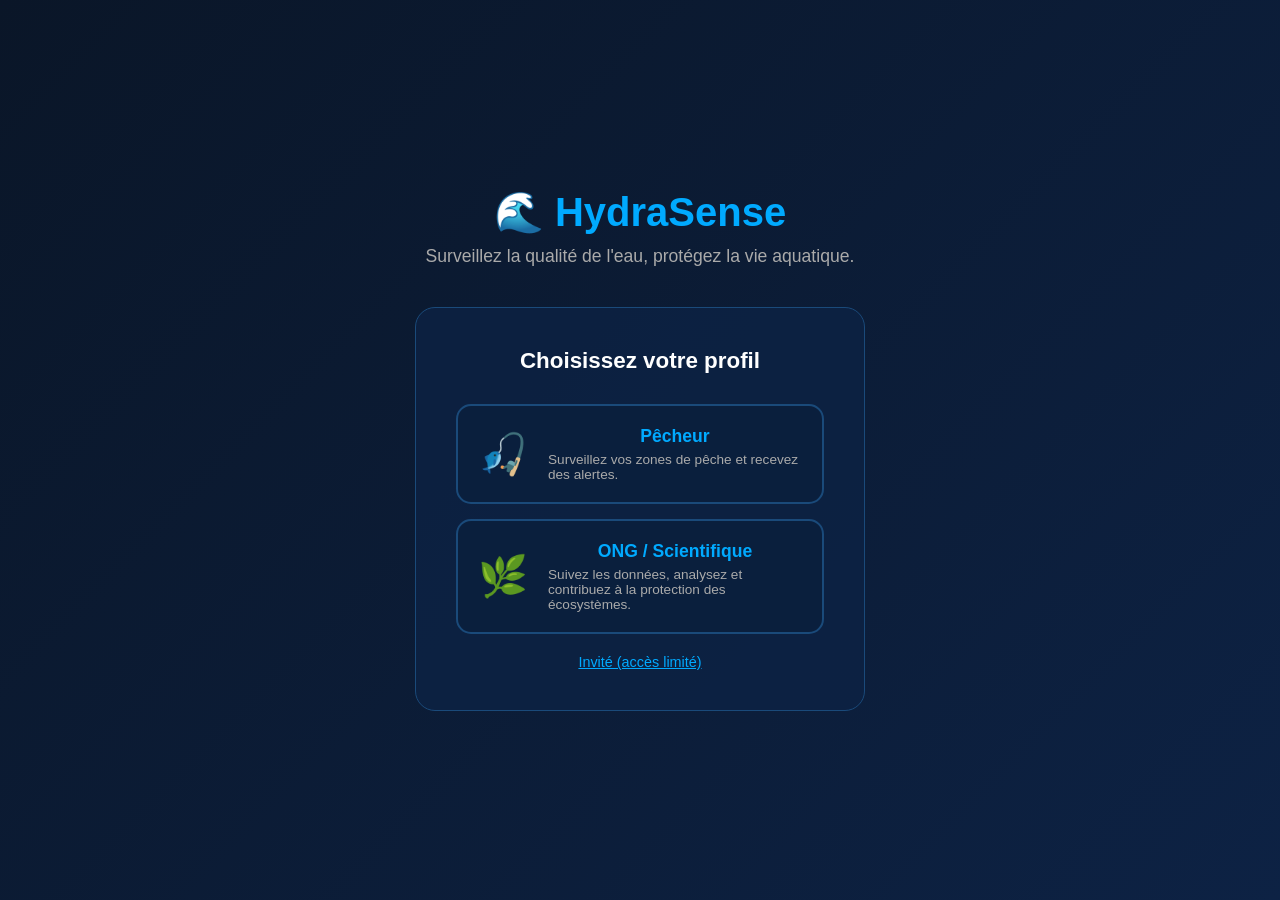
==== templates/index.html @ b80b6173 "Prototype fonctionnel - interfaces Pêcheur/ONG + simulateur ESP32" ====
<!DOCTYPE html>
<html lang="fr">
<head>
    <meta charset="UTF-8">
    <meta name="viewport" content="width=device-width, initial-scale=1.0">
    <title>HydraSense</title>
    <link rel="stylesheet" href="/static/css/style.css">
</head>
<body>

    <div id="page-profil">
        <div class="logo-header">
            <h1>🌊 HydraSense</h1>
            <p>Surveillez la qualité de l'eau, protégez la vie aquatique.</p>
        </div>

        <div class="choix-container">
            <h2>Choisissez votre profil</h2>

            <a href="/pecheur" class="profil-card">
                <span class="profil-icon">🎣</span>
                <div>
                    <h3>Pêcheur</h3>
                    <p>Surveillez vos zones de pêche et recevez des alertes.</p>
                </div>
            </a>

            <a href="/ong" class="profil-card">
                <span class="profil-icon">🌿</span>
                <div>
                    <h3>ONG / Scientifique</h3>
                    <p>Suivez les données, analysez et contribuez à la protection des écosystèmes.</p>
                </div>
            </a>

            <a href="/pecheur" class="invite">Invité (accès limité)</a>
        </div>
    </div>

    <script src="/static/js/script.js"></script>
</body>
</html>
---- static/css/style.css ----
* {
    margin: 0;
    padding: 0;
    box-sizing: border-box;
    font-family: 'Arial', sans-serif;
}

body {
    background: linear-gradient(135deg, #0a1628, #0d2244);
    color: white;
    min-height: 100vh;
}

/* PAGE PROFIL */
#page-profil {
    display: flex;
    flex-direction: column;
    align-items: center;
    justify-content: center;
    min-height: 100vh;
    padding: 20px;
}

.logo-header {
    text-align: center;
    margin-bottom: 40px;
}

.logo-header h1 {
    font-size: 2.5em;
    color: #00aaff;
    margin-bottom: 10px;
}

.logo-header p {
    color: #aaaaaa;
    font-size: 1.1em;
}

.choix-container {
    background-color: rgba(13, 34, 68, 0.8);
    border-radius: 20px;
    padding: 40px;
    width: 100%;
    max-width: 450px;
    text-align: center;
    border: 1px solid #1a4a7a;
}

.choix-container h2 {
    font-size: 1.4em;
    margin-bottom: 30px;
    color: white;
}

.profil-card {
    display: flex;
    align-items: center;
    gap: 20px;
    background-color: #0a1f3d;
    border: 2px solid #1a4a7a;
    border-radius: 15px;
    padding: 20px;
    margin-bottom: 15px;
    cursor: pointer;
    text-decoration: none;
    color: white;
    transition: all 0.3s ease;
}

.profil-card:hover {
    border-color: #00aaff;
    background-color: #0d2a4a;
    transform: translateY(-2px);
}

.profil-icon {
    font-size: 2.5em;
}

.profil-card h3 {
    font-size: 1.1em;
    margin-bottom: 5px;
    color: #00aaff;
}

.profil-card p {
    font-size: 0.85em;
    color: #aaaaaa;
    text-align: left;
}

.invite {
    display: block;
    margin-top: 20px;
    color: #00aaff;
    text-decoration: underline;
    cursor: pointer;
    font-size: 0.9em;
}

.invite:hover {
    color: white;
}

/* DASHBOARD */
header {
    background-color: #0d2244;
    padding: 20px 40px;
    display: flex;
    align-items: center;
    justify-content: space-between;
}

header h1 {
    color: #00aaff;
    font-size: 1.5em;
}

header p {
    color: #aaaaaa;
}

header button {
    background-color: transparent;
    border: 1px solid #00aaff;
    color: #00aaff;
    padding: 8px 15px;
    border-radius: 8px;
    cursor: pointer;
}

header button:hover {
    background-color: #00aaff;
    color: white;
}

main {
    display: flex;
    justify-content: center;
    gap: 30px;
    padding: 50px;
    flex-wrap: wrap;
}

.carte {
    background-color: #0d2244;
    border-radius: 15px;
    padding: 40px;
    width: 250px;
    text-align: center;
    border: 2px solid #00aaff;
}

.carte h2 {
    font-size: 1.3em;
    margin-bottom: 20px;
    color: #00aaff;
}

.valeur {
    font-size: 2.5em;
    font-weight: bold;
    margin-bottom: 15px;
}

.statut {
    font-size: 1em;
    font-weight: bold;
    padding: 8px;
    border-radius: 8px;
}

.ok { background-color: #1a5c2a; color: #4cff72; }
.attention { background-color: #7a5c00; color: #ffd700; }
.danger { background-color: #5c1a1a; color: #ff4444; }
/* QUALITE GLOBALE */
.qualite-globale {
    text-align: center;
    padding: 30px;
    background-color: #0d2244;
    margin: 20px auto;
    max-width: 800px;
    border-radius: 15px;
}

.qualite-globale h2 {
    font-size: 1.3em;
    margin-bottom: 15px;
    color: #aaaaaa;
}

.qualite-globale #qualite-message {
    color: #aaaaaa;
    margin-top: 10px;
}

/* STATS ONG */
.stats-ong {
    display: flex;
    justify-content: center;
    gap: 30px;
    margin-top: 20px;
    flex-wrap: wrap;
}

.stat-card {
    background-color: #0a1628;
    border-radius: 10px;
    padding: 20px 30px;
    text-align: center;
    border: 1px solid #1a4a7a;
}

.stat-card h3 {
    font-size: 2em;
    color: #00aaff;
}

.stat-card p {
    color: #aaaaaa;
    font-size: 0.85em;
    margin-top: 5px;
}

/* ALERTES RECENTES */
.alertes-recentes {
    max-width: 800px;
    margin: 20px auto;
    padding: 20px;
}

.alertes-recentes h2 {
    margin-bottom: 15px;
    color: white;
}

.alerte {
    display: flex;
    justify-content: space-between;
    padding: 15px 20px;
    border-radius: 10px;
    margin-bottom: 10px;
    font-size: 0.95em;
}

.alerte.danger {
    background-color: #3a0a0a;
    border-left: 4px solid #ff4444;
    color: #ff9999;
}

.alerte.attention {
    background-color: #3a2a00;
    border-left: 4px solid #ffd700;
    color: #ffd700;
}

/* NAVIGATION BAS */
.nav-bas {
    display: flex;
    justify-content: center;
    gap: 30px;
    padding: 20px;
    background-color: #0d2244;
    position: fixed;
    bottom: 0;
    width: 100%;
    border-top: 1px solid #1a4a7a;
}

.nav-bas a {
    color: #aaaaaa;
    text-decoration: none;
    font-size: 0.85em;
    text-align: center;
}

.nav-bas a:hover {
    color: #00aaff;
}

/* BOUTON RETOUR */
.btn-retour {
    background-color: transparent;
    border: 1px solid #00aaff;
    color: #00aaff;
    padding: 8px 15px;
    border-radius: 8px;
    cursor: pointer;
    text-decoration: none;
    font-size: 0.9em;
}

.btn-retour:hover {
    background-color: #00aaff;
    color: white;
}
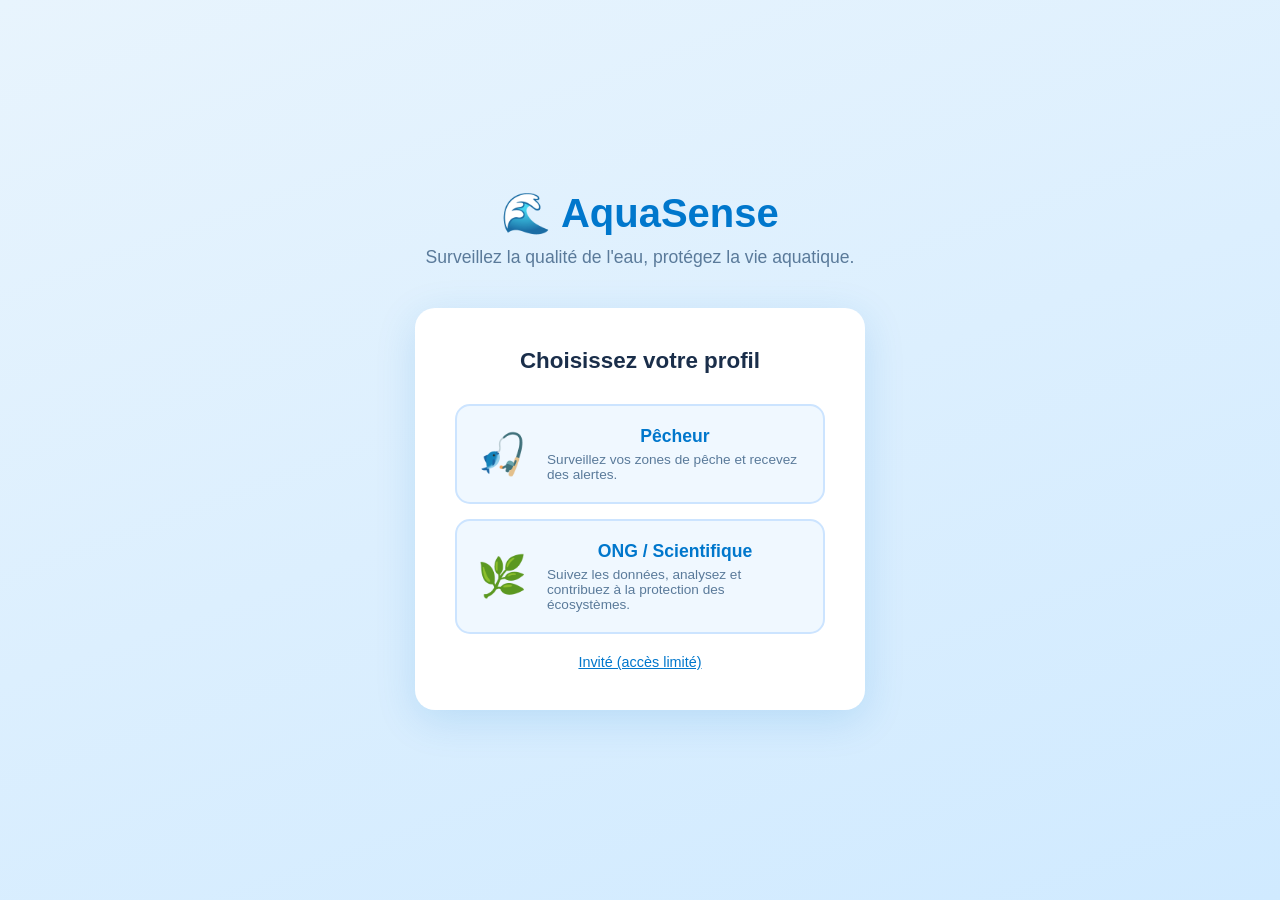
==== commit 7f3d34b9: "hydra to aqua" ====
--- a/templates/index.html
+++ b/templates/index.html
@@ -10,7 +10,7 @@
 
     <div id="page-profil">
         <div class="logo-header">
-            <h1>🌊 HydraSense</h1>
+            <h1>🌊 AquaSense</h1>
             <p>Surveillez la qualité de l'eau, protégez la vie aquatique.</p>
         </div>
 
--- a/static/css/style.css
+++ b/static/css/style.css
@@ -2,12 +2,12 @@
     margin: 0;
     padding: 0;
     box-sizing: border-box;
-    font-family: 'Arial', sans-serif;
+    font-family: 'Segoe UI', Arial, sans-serif;
 }
 
 body {
-    background: linear-gradient(135deg, #0a1628, #0d2244);
-    color: white;
+    background: #f0f4f8;
+    color: #1a2e4a;
     min-height: 100vh;
 }
 
@@ -19,6 +19,7 @@
     justify-content: center;
     min-height: 100vh;
     padding: 20px;
+    background: linear-gradient(160deg, #e8f4fd, #d0eaff);
 }
 
 .logo-header {
@@ -28,50 +29,51 @@
 
 .logo-header h1 {
     font-size: 2.5em;
-    color: #00aaff;
+    color: #0077cc;
     margin-bottom: 10px;
 }
 
 .logo-header p {
-    color: #aaaaaa;
+    color: #5a7a9a;
     font-size: 1.1em;
 }
 
 .choix-container {
-    background-color: rgba(13, 34, 68, 0.8);
+    background-color: white;
     border-radius: 20px;
     padding: 40px;
     width: 100%;
     max-width: 450px;
     text-align: center;
-    border: 1px solid #1a4a7a;
+    box-shadow: 0 10px 40px rgba(0, 119, 204, 0.15);
 }
 
 .choix-container h2 {
     font-size: 1.4em;
     margin-bottom: 30px;
-    color: white;
+    color: #1a2e4a;
 }
 
 .profil-card {
     display: flex;
     align-items: center;
     gap: 20px;
-    background-color: #0a1f3d;
-    border: 2px solid #1a4a7a;
+    background-color: #f0f8ff;
+    border: 2px solid #cce4ff;
     border-radius: 15px;
     padding: 20px;
     margin-bottom: 15px;
     cursor: pointer;
     text-decoration: none;
-    color: white;
+    color: #1a2e4a;
     transition: all 0.3s ease;
 }
 
 .profil-card:hover {
-    border-color: #00aaff;
-    background-color: #0d2a4a;
+    border-color: #0077cc;
+    background-color: #e0f0ff;
     transform: translateY(-2px);
+    box-shadow: 0 5px 20px rgba(0, 119, 204, 0.2);
 }
 
 .profil-icon {
@@ -81,117 +83,110 @@
 .profil-card h3 {
     font-size: 1.1em;
     margin-bottom: 5px;
-    color: #00aaff;
+    color: #0077cc;
 }
 
 .profil-card p {
     font-size: 0.85em;
-    color: #aaaaaa;
+    color: #5a7a9a;
     text-align: left;
 }
 
 .invite {
     display: block;
     margin-top: 20px;
-    color: #00aaff;
+    color: #0077cc;
     text-decoration: underline;
     cursor: pointer;
     font-size: 0.9em;
 }
 
 .invite:hover {
-    color: white;
-}
-
-/* DASHBOARD */
+    color: #005599;
+}
+
+/* HEADER */
 header {
-    background-color: #0d2244;
-    padding: 20px 40px;
+    background-color: white;
+    padding: 15px 40px;
     display: flex;
     align-items: center;
     justify-content: space-between;
+    box-shadow: 0 2px 10px rgba(0,0,0,0.08);
 }
 
 header h1 {
-    color: #00aaff;
+    color: #0077cc;
     font-size: 1.5em;
 }
 
 header p {
-    color: #aaaaaa;
-}
-
-header button {
-    background-color: transparent;
-    border: 1px solid #00aaff;
-    color: #00aaff;
-    padding: 8px 15px;
-    border-radius: 8px;
-    cursor: pointer;
-}
-
-header button:hover {
-    background-color: #00aaff;
-    color: white;
-}
-
+    color: #5a7a9a;
+}
+
+/* DASHBOARD */
 main {
     display: flex;
     justify-content: center;
-    gap: 30px;
-    padding: 50px;
+    gap: 25px;
+    padding: 40px;
     flex-wrap: wrap;
+    padding-bottom: 100px;
 }
 
 .carte {
-    background-color: #0d2244;
-    border-radius: 15px;
-    padding: 40px;
+    background-color: white;
+    border-radius: 15px;
+    padding: 35px;
     width: 250px;
     text-align: center;
-    border: 2px solid #00aaff;
+    box-shadow: 0 5px 20px rgba(0, 119, 204, 0.1);
+    border: 1px solid #cce4ff;
 }
 
 .carte h2 {
-    font-size: 1.3em;
+    font-size: 1.2em;
     margin-bottom: 20px;
-    color: #00aaff;
+    color: #0077cc;
 }
 
 .valeur {
     font-size: 2.5em;
     font-weight: bold;
     margin-bottom: 15px;
+    color: #1a2e4a;
 }
 
 .statut {
-    font-size: 1em;
+    font-size: 0.95em;
     font-weight: bold;
-    padding: 8px;
-    border-radius: 8px;
-}
-
-.ok { background-color: #1a5c2a; color: #4cff72; }
-.attention { background-color: #7a5c00; color: #ffd700; }
-.danger { background-color: #5c1a1a; color: #ff4444; }
+    padding: 8px 12px;
+    border-radius: 20px;
+}
+
+.ok { background-color: #e6f9ed; color: #1a7a3a; }
+.attention { background-color: #fff8e0; color: #8a6000; }
+.danger { background-color: #ffe8e8; color: #cc2200; }
+
 /* QUALITE GLOBALE */
 .qualite-globale {
     text-align: center;
-    padding: 30px;
-    background-color: #0d2244;
+    padding: 25px;
+    background-color: white;
     margin: 20px auto;
     max-width: 800px;
     border-radius: 15px;
+    box-shadow: 0 5px 20px rgba(0,0,0,0.06);
 }
 
 .qualite-globale h2 {
-    font-size: 1.3em;
-    margin-bottom: 15px;
-    color: #aaaaaa;
+    font-size: 1.2em;
+    margin-bottom: 15px;
+    color: #5a7a9a;
 }
 
 .qualite-globale #qualite-message {
-    color: #aaaaaa;
+    color: #5a7a9a;
     margin-top: 10px;
 }
 
@@ -199,26 +194,26 @@
 .stats-ong {
     display: flex;
     justify-content: center;
-    gap: 30px;
+    gap: 20px;
     margin-top: 20px;
     flex-wrap: wrap;
 }
 
 .stat-card {
-    background-color: #0a1628;
-    border-radius: 10px;
+    background-color: #f0f8ff;
+    border-radius: 12px;
     padding: 20px 30px;
     text-align: center;
-    border: 1px solid #1a4a7a;
+    border: 1px solid #cce4ff;
 }
 
 .stat-card h3 {
     font-size: 2em;
-    color: #00aaff;
+    color: #0077cc;
 }
 
 .stat-card p {
-    color: #aaaaaa;
+    color: #5a7a9a;
     font-size: 0.85em;
     margin-top: 5px;
 }
@@ -232,7 +227,7 @@
 
 .alertes-recentes h2 {
     margin-bottom: 15px;
-    color: white;
+    color: #1a2e4a;
 }
 
 .alerte {
@@ -245,46 +240,47 @@
 }
 
 .alerte.danger {
-    background-color: #3a0a0a;
-    border-left: 4px solid #ff4444;
-    color: #ff9999;
+    background-color: #ffe8e8;
+    border-left: 4px solid #cc2200;
+    color: #cc2200;
 }
 
 .alerte.attention {
-    background-color: #3a2a00;
-    border-left: 4px solid #ffd700;
-    color: #ffd700;
+    background-color: #fff8e0;
+    border-left: 4px solid #cc8800;
+    color: #8a6000;
 }
 
 /* NAVIGATION BAS */
 .nav-bas {
     display: flex;
     justify-content: center;
-    gap: 30px;
-    padding: 20px;
-    background-color: #0d2244;
+    gap: 40px;
+    padding: 15px;
+    background-color: white;
     position: fixed;
     bottom: 0;
     width: 100%;
-    border-top: 1px solid #1a4a7a;
+    border-top: 1px solid #cce4ff;
+    box-shadow: 0 -2px 10px rgba(0,0,0,0.06);
 }
 
 .nav-bas a {
-    color: #aaaaaa;
+    color: #5a7a9a;
     text-decoration: none;
     font-size: 0.85em;
     text-align: center;
 }
 
 .nav-bas a:hover {
-    color: #00aaff;
+    color: #0077cc;
 }
 
 /* BOUTON RETOUR */
 .btn-retour {
     background-color: transparent;
-    border: 1px solid #00aaff;
-    color: #00aaff;
+    border: 1px solid #0077cc;
+    color: #0077cc;
     padding: 8px 15px;
     border-radius: 8px;
     cursor: pointer;
@@ -293,6 +289,107 @@
 }
 
 .btn-retour:hover {
-    background-color: #00aaff;
+    background-color: #0077cc;
     color: white;
+}
+
+/* ALERTES PAGE */
+.alertes-page {
+    max-width: 800px;
+    margin: 30px auto;
+    padding: 20px;
+    padding-bottom: 80px;
+}
+
+.alertes-page h2 {
+    color: #1a2e4a;
+    margin-bottom: 20px;
+}
+
+.ok-message {
+    color: #1a7a3a;
+    font-size: 1.1em;
+    text-align: center;
+    padding: 20px;
+    background-color: #e6f9ed;
+    border-radius: 10px;
+}
+
+/* HISTORIQUE PAGE */
+.historique-page {
+    max-width: 800px;
+    margin: 30px auto;
+    padding: 20px;
+    padding-bottom: 80px;
+}
+
+.graphique-container {
+    background-color: white;
+    border-radius: 15px;
+    padding: 20px;
+    margin-bottom: 30px;
+    box-shadow: 0 5px 20px rgba(0,0,0,0.06);
+    border: 1px solid #cce4ff;
+}
+
+.graphique-container h2 {
+    color: #0077cc;
+    margin-bottom: 15px;
+}
+
+/* TUTO PAGE */
+.tuto-page {
+    max-width: 800px;
+    margin: 30px auto;
+    padding: 20px;
+    padding-bottom: 80px;
+}
+
+.conseil-card {
+    background-color: white;
+    border-radius: 15px;
+    padding: 25px;
+    margin-bottom: 20px;
+    box-shadow: 0 5px 20px rgba(0,0,0,0.06);
+    border: 1px solid #cce4ff;
+}
+
+.conseil-card h2 {
+    color: #0077cc;
+    margin-bottom: 10px;
+}
+
+.conseil-card p {
+    color: #3a5a7a;
+    margin-bottom: 10px;
+}
+
+.conseil-details {
+    background-color: #f0f8ff;
+    border-radius: 10px;
+    padding: 15px;
+    margin: 15px 0;
+}
+
+.conseil-details p {
+    margin-bottom: 5px;
+    font-size: 0.95em;
+    color: #1a2e4a;
+}
+
+.conseil-info {
+    color: #5a7a9a !important;
+    font-size: 0.9em !important;
+    font-style: italic;
+}
+
+.tuto-steps {
+    color: #3a5a7a;
+    padding-left: 20px;
+    margin-top: 10px;
+}
+
+.tuto-steps li {
+    margin-bottom: 10px;
+    line-height: 1.6;
 }
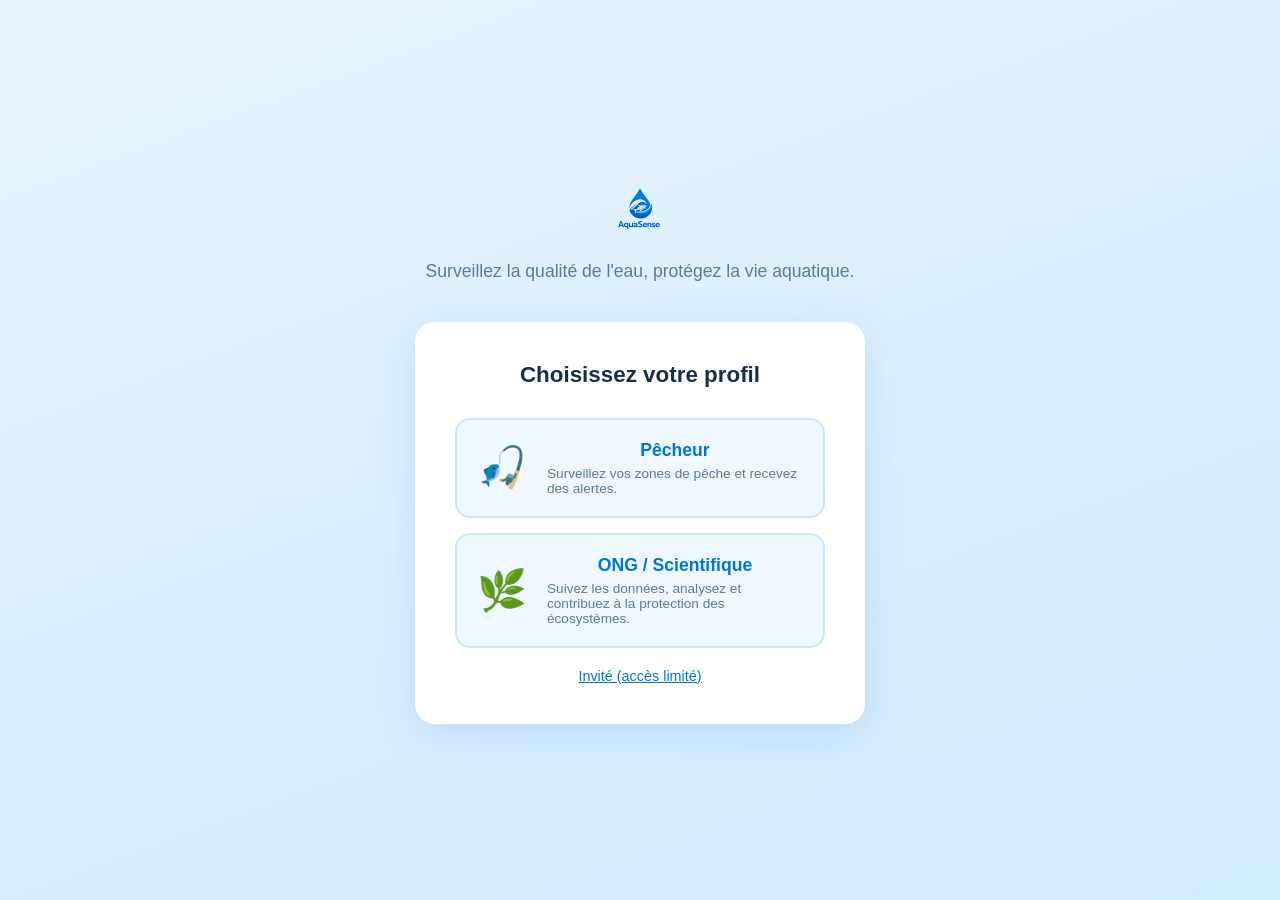
==== commit fde001b2: "Logo AquaSense + tuto amélioré + code ESP32 + suppression tests inutiles" ====
--- a/templates/index.html
+++ b/templates/index.html
@@ -3,14 +3,14 @@
 <head>
     <meta charset="UTF-8">
     <meta name="viewport" content="width=device-width, initial-scale=1.0">
-    <title>HydraSense</title>
+    <title>AquaSense</title>
     <link rel="stylesheet" href="/static/css/style.css">
 </head>
 <body>
 
     <div id="page-profil">
         <div class="logo-header">
-            <h1>🌊 AquaSense</h1>
+            <img src="/static/images/icons/logo.png" alt="AquaSense" style="height: 70px; margin-bottom: 10px;">
             <p>Surveillez la qualité de l'eau, protégez la vie aquatique.</p>
         </div>
 
